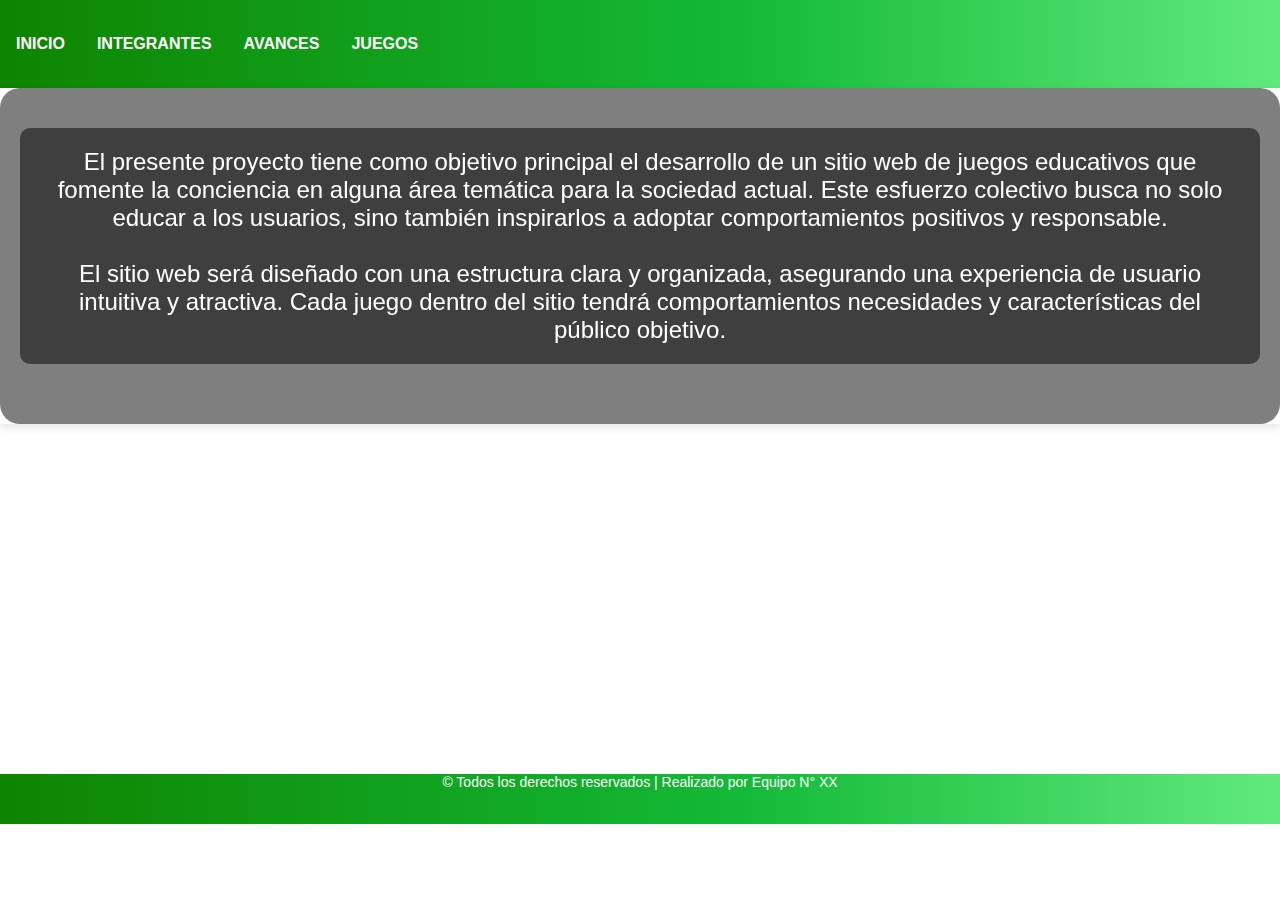
==== avances.html @ 98eaf401 "Merge pull request #1 from Gauch0/main" ====
<!DOCTYPE html>
<html lang="es">
<head>
    <meta charset="UTF-8">
    <meta name="viewport" content="width=device-width, initial-scale=1.0">
    <title>TP GRUPAL - JUEGOS DE CONCIENTIZACIÓN</title> 
    <!--Página de TP Grupal para Diseño y Desarrollo Web-->
    <link rel="stylesheet" href="estilos.css">
</head>
<body>
    <header>
        <nav>
                <input type="checkbox" id="menu">
                <label for="menu">☰</label>
            
           <ul>
                <li><a href="index.html">INICIO</a></li>
                <li><a href="integrantes.html">INTEGRANTES</a></li>
                <li><a href="avances.html">AVANCES</a></li>
                <li><a href="juegos.html">JUEGOS</a></li>  
            </ul>            
        </nav>
                  
    </header>

</section>

<section class="contenedor"> 
    <div class="textodescrip">
        <p>El presente proyecto tiene como objetivo principal el desarrollo de un sitio web de juegos
          educativos que fomente la conciencia en alguna área temática para la sociedad actual.
          Este esfuerzo colectivo busca no solo educar a los usuarios, sino también inspirarlos a
          adoptar comportamientos positivos y responsable.
        <br>
        <br>
          El sitio web será diseñado con una estructura clara y organizada, asegurando una
          experiencia de usuario intuitiva y atractiva. Cada juego dentro del sitio tendrá comportamientos 
          necesidades y características del público objetivo.
            </p>
    </div>   
</section>

<section class="contenedor2">
    <div class="flip-box">
        <div class="flip-box-inner1">
          <div class="flip-box-front1">
            <h2>Tierra</h2>
          </div>
          <div class="flip-box-back1">
            <h2>Tierra</h2>
            <p>Lorem Ipsum es simplemente el texto de relleno de las imprentas y archivos de texto.</p>
          </div>
        </div>
      </div>
      
      <div class="flip-box">
        <div class="flip-box-inner2">
          <div class="flip-box-front2">
            <h2>Agua</h2>
          </div>
          <div class="flip-box-back2">
            <h2>Agua</h2>
            <p>Lorem Ipsum es simplemente el texto de relleno de las imprentas y archivos de texto.</p>
          </div>
        </div>
      </div>

      <div class="flip-box">
        <div class="flip-box-inner3">
          <div class="flip-box-front3">
            <h2>Calentamiento global</h2>
          </div>
          <div class="flip-box-back3">
            <h2>Calentamiento global</h2>
            <p>Lorem Ipsum es simplemente el texto de relleno de las imprentas y archivos de texto.</p>
          </div>
        </div>
      </div>
</section>

    </main>

    <footer>
        <p>© Todos los derechos reservados | Realizado por Equipo N° XX</p>
    </footer>
  

</body>
</html>
---- estilos.css ----
body{
  font-family: sans-serif;
  margin: 0;
  position: relative;
  min-height: 91.5vh;
  padding-bottom: 50px; /*El alto del footer*/
}

/* UADE INICIO */
* {
margin: 0;
padding: 0;
box-sizing: border-box; /* Añadido para un mejor manejo de los márgenes y paddings */
}

section {
display: block;
unicode-bidi: isolate;
}

.titulo {
display: flex;
justify-content: center;
color: #2E7D32; /* Color verde más suave y eco-sustentable */
font-size: 28px; /* Tamaño de fuente aumentado para mayor visibilidad */
font-weight: bold;
margin-bottom: 20px; /* Añadido para espaciado */
}

.seccion-inicio {
background-color: #F3F3F3;
height: auto; /* Ajuste automático de altura según contenido */
max-width: 800px;
margin: 35px auto; /* Centrado horizontal */
border-radius: 20px;
padding: 40px 20px; /* Reducido para mejorar en pantallas pequeñas */
display: flex;
flex-direction: column;
justify-content: center;
align-items: center;
box-shadow: 0 4px 8px rgba(0, 0, 0, 0.1); /* Sombra ligera para mejor apariencia */
border: 1px solid #AED581; /* Añadido borde con color verde suave */
}

@media (max-width: 1130px) {
.seccion-inicio {
  padding: 20px 10px;
  width: 90%; /* Ajuste de ancho responsivo */
}
}

.datos-inicio {
display: flex;
flex-direction: row;
justify-content: space-between;
align-items: center;
width: 100%;
margin-top: 10px;
flex-wrap: wrap; /* Añadido para manejar mejor en pantallas pequeñas */
}

@media (max-width: 1130px) {
.datos-inicio {
  flex-direction: column;
  justify-content: center;
  align-items: center;
}

.datos-inicio img {
  display: none;
}
}

.seccion-inicio div ul {
list-style: none;
color: #5E5E5E;
line-height: 1.8; /* Incrementado para mejorar la legibilidad */
font-size: 20px; /* Aumentado para mejor visibilidad */
}

ul {
display: block;
list-style-type: disc;
margin-block-start: 1em;
margin-block-end: 1em;
margin-inline-start: 0px;
margin-inline-end: 0px;
padding-inline-start: 40px;
unicode-bidi: isolate;
}

li {
display: list-item;
text-align: -webkit-match-parent;
unicode-bidi: isolate;
}

.datos-inicio img {
border-radius: 20px;
border: #81C784 3px solid; /* Cambiado el color del borde a un verde suave */
}

img {
overflow-clip-margin: content-box;
overflow: clip;
max-width: 100%; /* Para asegurar que las imágenes no excedan su contenedor */
}

div {
display: block;
unicode-bidi: isolate;
}
/* UADE FIN */


nav {
background: rgb(14,132,0);
background: linear-gradient(90deg, rgba(14,132,0,1) 0%, rgba(19,186,55,1) 58%, rgba(97,233,126,1) 100%);
color: #fff;
font-weight: 600;
padding: 30px 0;
}

nav ul { /*Muestra la disposicin de botones para notebook o desktop*/
  display: flex; 
  justify-content: left;
  list-style: none;
  margin: 0;
  padding: 0;
  overflow:hidden;
}

nav li a {  /*Determina la propiedad del texto del botón*/ 
  display: block;
  color: #fff;
  text-align: center;
  padding: 5px 16px;
  text-decoration: none;
}

nav li a:hover { /*Determina la propiedad al posicionarse en el botón*/
  color: #084301;
  background-color: #fff;
  transition: all .38s ease;
  border-radius: 50px;
}

nav label { /*No muestra el valor de la etiqueta ☰*/
  display: none;
}

#menu {
  display: none;
}

.contenedor {
  display: flex;
  flex-direction: column;
  justify-content: center;
  align-items: center;
  text-align: center;
  max-width: 100%;
  margin: auto;
  padding: 40px 20px;
  background: url('img/Flipbox/EcoImg.png') no-repeat center center;
  background-size: cover;
  box-shadow: 0 4px 8px rgba(0, 0, 0, 0.1); /* Sombra ligera */
  color: white; /* Para que el texto sea legible sobre el fondo */
  position: relative; /* Añadido para el overlay */
}

.contenedor::before {
  content: "";
  position: absolute;
  top: 0;
  left: 0;
  right: 0;
  bottom: 0;
  background: rgba(0, 0, 0, 0.5); /* Fondo oscuro semi-transparente */
  backdrop-filter: blur(10px); /* Desenfoque del fondo */
  border-radius: 20px; /* Coincide con el borde del contenedor */
  z-index: 1; /* Asegura que el overlay esté por debajo del contenido */
}

.imglogo img {
  width: 400px; /* Tamaño aumentado */
  margin-bottom: 20px; /* Espaciado debajo del logo */
  position: relative; /* Asegura que esté por encima del overlay */
  z-index: 2; /* Asegura que esté por encima del overlay */
}
  .contenedor2{
    display: flex;
    margin-top: 20px;
    max-width: 100%;
    margin: auto;
    padding: 20px;
    justify-content: center;
    align-items: center;
    text-align: justify;
    }

.textodescrip {
  font-size: 24px; /* Tamaño de fuente aumentado para mayor visibilidad */
  background-color: rgba(0, 0, 0, 0.5); /* Fondo semi-transparente para el texto */
  padding: 20px;
  border-radius: 10px;
  margin-bottom: 20px; /* Espaciado debajo del texto */
  position: relative; /* Asegura que esté por encima del overlay */
  z-index: 2; /* Asegura que esté por encima del overlay */
}

.button {
  background-color: #0e8400;
  border: none;
  color: white;
  padding: 15px 32px;
  text-align: center;
  text-decoration: none;
  font-size: 16px;
  cursor: pointer;
  border-radius: 50px;
  position: relative; /* Asegura que esté por encima del overlay */
  z-index: 2; /* Asegura que esté por encima del overlay */
}

.button a {
  text-decoration: none;
  color: white;
}

.button:hover {
  background-color: #084301;
  transition: all 0.38s ease;
}

  /* Flip-Box*/
  .flip-box {
    background-color: transparent;
    width: 300px;
    height: 200px;
    perspective: 1000px;
    margin: 5px;
  }

  /* Flip-Box 1*/
  .flip-box-inner1{
    position: relative;
    width: 100%;
    height: 100%;
    text-align: center;
    transition: transform 0.8s;
    transform-style: preserve-3d;
   }
  
  .flip-box:hover .flip-box-inner1 {
    transform: rotateY(180deg);
  }
  
  .flip-box-front1, .flip-box-back1 {
    position: absolute;
    width: 100%;
    height: 100%;
    -webkit-backface-visibility: hidden;
    backface-visibility: hidden;
    border-radius: 15px; 
  }
  
  .flip-box-front1 {
    background-image: url(img/Flipbox/EcoImg.png);
    color: White;
    text-align: center;
    align-content: center;
  }
  
  .flip-box-back1 {
    background: rgb(14,132,0);
    background: linear-gradient(90deg, rgba(14,132,0,1) 0%, rgba(19,186,55,1) 58%, rgba(97,233,126,1) 100%);   
    color: #fff;
    color: white;
    transform: rotateY(180deg);
    text-align: center;
    align-content: center;
  }
  .flip-box-back1 p{
    font-size: 15px;
    font-weight: 300;
    padding: 10px;
  }
/*Flipbox 2*/
  .flip-box-inner2{
    position: relative;
    width: 100%;
    height: 100%;
    text-align: center;
    transition: transform 0.8s;
    transform-style: preserve-3d;
   }
  
  .flip-box:hover .flip-box-inner2 {
    transform: rotateY(180deg);
  }
  
  .flip-box-front2, .flip-box-back2 {
    position: absolute;
    width: 100%;
    height: 100%;
    -webkit-backface-visibility: hidden;
    backface-visibility: hidden;
    border-radius: 15px; 
  }
  
  .flip-box-front2 {
    background-image: url(img/Flipbox/EcoImg.png);
    color: White;
    text-align: center;
    align-content: center;
  }
  
  .flip-box-back2 {
    background: rgb(1,83,125);
    background: linear-gradient(90deg, rgba(1,83,125,1) 0%, rgba(56,149,196,1) 39%, rgba(128,203,241,1) 100%);
    color: #fff;
    color: white;
    transform: rotateY(180deg);
    text-align: center;
    align-content: center;
  }
  .flip-box-back2 p{
    font-size: 15px;
    font-weight: 300;
    padding: 10px;
  }

  /*Flipbox 3*/
  .flip-box-inner3{
    position: relative;
    width: 100%;
    height: 100%;
    text-align: center;
    transition: transform 0.8s;
    transform-style: preserve-3d;
  }
  
  .flip-box:hover .flip-box-inner3 {
    transform: rotateY(180deg);
  }
  
  .flip-box-front3, .flip-box-back3 {
    position: absolute;
    width: 100%;
    height: 100%;
    -webkit-backface-visibility: hidden;
    backface-visibility: hidden;
    border-radius: 15px;
  }
  
  .flip-box-front3 {
    background-image: url(img/Flipbox/EcoImg.png);
    color: White;
    text-align: center;
    align-content: center;
  }
  
  .flip-box-back3 {
    background: rgb(255,0,0);
    background: linear-gradient(90deg, rgba(255,0,0,1) 0%, rgba(217,101,0,1) 39%, rgba(241,191,54,1) 100%);
    color: #fff;
    color: white;
    transform: rotateY(180deg);
    text-align: center;
    align-content: center;
  }
  .flip-box-back3 p{
    font-size: 15px;
    font-weight: 300;
    padding: 10px;
  }

/* NOSOTROS - TEAM */

.team{
  display: flex;
  width: 100%;
  align-items: center;
  justify-content: center;
  flex-direction: column;
}
.team-contenido{
  width: 100%;
  max-width: 1240px;
  margin: 50px;
  display: flex;
  align-items: center;
  justify-content: center;
  gap: 2rem;
  text-align: center;
}
.team-contenido img{
  width: 100%;
  border-radius: 10px;
  height: auto;
  margin-bottom: 15px;
}
.box{
  width: 200px;
  height: auto;
  border-radius: 10px;
  background: rgb(14,132,0);
  background: linear-gradient(90deg, rgba(14,132,0,1) 0%, rgba(19,186,55,1) 58%, rgba(97,233,126,1) 100%);
  transition: all .38s ease;
}
.box h3{
  font-size: 18 px;
  font-weight: 600;
  color: #fff;
  margin-bottom: 10px;
}
.box h5{
  font-size: 14px;
  font-weight: 600;
  color: #fff;
  margin-bottom: 20px;
  letter-spacing: 2px;
}

.box:hover{
  transform: translateY(-10px);
}

/*CONTACTO - FORM*/

form{
width: 600px;
margin: auto;
padding: 10px 20px;
box-sizing: border-box;
margin-top: 10px;
}

input, textarea {
width: 100%;
margin-bottom:20px;
box-sizing: border-box;
}

textarea{
min-height: 100px;
max-height: 200px;
max-width: 100%;
box-sizing: border-box;  
}

/*CATÁLOGO*/

.container-img{
width: 100%;
max-width: 1200px;
margin: auto;
margin-top: 60px;
margin-bottom: 60px;
display: grid;
grid-template-columns: repeat(4, 1fr);
grid-template-rows: 250px;
grid-gap: 30px;
}

.container-img .box-img a{
text-decoration: none;
font-size: 18px;
font-weight: 600;
color: #2d1476;
}

.container-img .box-img figure{
max-width: 200px;
height: 100%;
text-align: center;
}

.container-img .box-img figure:hover{
transition: all .38s ease;
transform: translateY(-10px);
opacity: 0.6;
}

.container-img .box-img img{
width: 200px;
height: 200px;
}

/*FOOTER*/

footer{
background: rgb(14,132,0);
background: linear-gradient(90deg, rgba(14,132,0,1) 0%, rgba(19,186,55,1) 58%, rgba(97,233,126,1) 100%);
width: 100%;
font-size: 14px;
text-align: center;
color: #fff;
height: 50px;
position: absolute;
bottom: 0;
}

/* <--------------------------------------RESPONSIVE-------------------------------------->*/

@media (max-width: 768px) {/*cuando el dispositivo es máximo es de 768px*/
  
  /*MENÚ*/

    input:checked ~ ul{ /*muestra el contenido de todas las etiquetas ul*/
     display: block;
    }
    
    input:checked ~ label { /*muestra todo el contenido de las etiquetas label*/
     background: #084301;
    }
    
    nav li{ /*Determina la propiedad de cada botón para mobile*/
     margin: 0;
     text-align: left;
    }
    
    nav label{ /*dibuja la etiqueta label ☰*/
     box-sizing: border-box;
     display: flex;
     /*border-radius: 5px;*/
     width: 30px;
     height: 30px;
     line-height: 30px;
     font-weight: bold;
     text-align: center;
     justify-content: center;
     user-select: none;
     /*background-color: cadetblue;*/
    }
    
    nav ul{/*deja de mostrar el bloque contenedor de botones horizontales*/
      display: none;
    }
    
    nav ul li a{ /**/
     display: flex;
     text-decoration: none;
     color: #fff;
    }
    
    .contenedor{
     display: block;
     margin-top: 20px;
     width: 90%;
     margin: auto;
     }

     .contenedor2{
      display: flex;
      flex-direction: column;
      margin-top: 20px;
      max-width: 100%;
      margin: auto;
      padding: 20px;
      justify-content: center;
      align-items: center;
      text-align: justify;
      }
    
     /*HOME*/

    .imglogo{ /*logo del home responsive*/
     text-align: center;
     }
    
    .textodescrip{
      font-size: 22px;
      text-align: justify;
      margin: 5px;
     }
    
    .textodescrip button{
      background-color: #084301;
      justify-content: center;
      align-items: center;
      border: none;
      color: white;
      text-decoration: none;
      font-size: 16px;
      cursor: pointer;
      }
    
    /*NOSOTROS*/

    .team{
      width: 90%;
      height: auto;
      padding: 90px 2%;

      }

      .team-contenido{
        display: flex;
        flex-direction: column;
      }

  /*CONTACTO RESPONSIVO*/

  form{
    width: 100%;
  }

  /*CATÁLOGO*/

  .container-img{
    grid-template-columns: repeat(1, 1fr);
    justify-items: center; 
  }

  .container-img .box-img figure{
    height: 200px;
      
  }
}
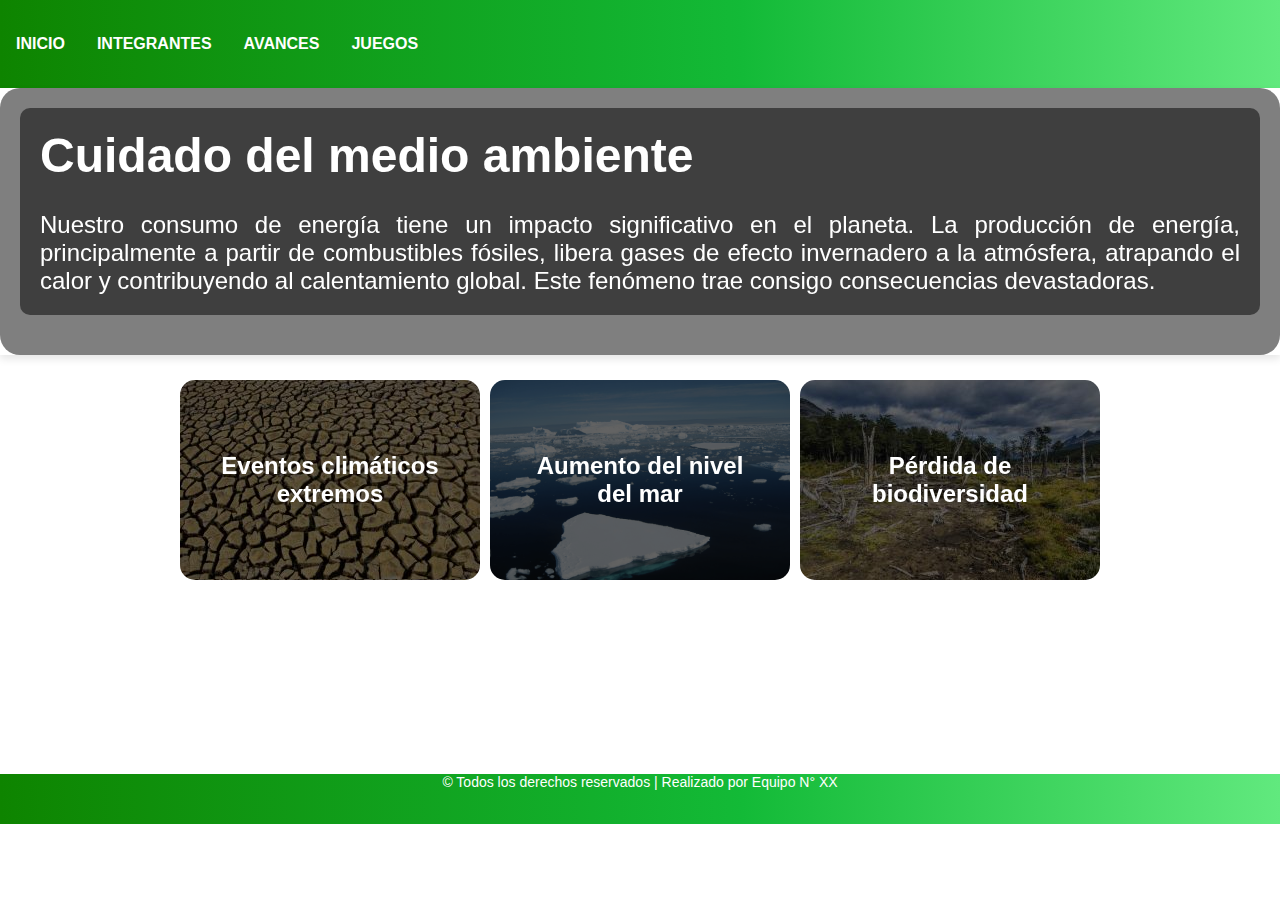
==== commit 98e86655: "Versión 15/6 - 11:08 (NR)" ====
--- a/avances.html
+++ b/avances.html
@@ -25,18 +25,14 @@
 
 </section>
 
-<section class="contenedor"> 
+<section class="contenedor">
     <div class="textodescrip">
-        <p>El presente proyecto tiene como objetivo principal el desarrollo de un sitio web de juegos
-          educativos que fomente la conciencia en alguna área temática para la sociedad actual.
-          Este esfuerzo colectivo busca no solo educar a los usuarios, sino también inspirarlos a
-          adoptar comportamientos positivos y responsable.
+        <h1>Cuidado del medio ambiente</h1>
         <br>
-        <br>
-          El sitio web será diseñado con una estructura clara y organizada, asegurando una
-          experiencia de usuario intuitiva y atractiva. Cada juego dentro del sitio tendrá comportamientos 
-          necesidades y características del público objetivo.
-            </p>
+        <p>Nuestro consumo de energía tiene un impacto significativo en el planeta. La producción de energía, 
+          principalmente a partir de combustibles fósiles, libera gases de efecto invernadero a la atmósfera,
+           atrapando el calor y contribuyendo al calentamiento global. Este fenómeno trae consigo consecuencias devastadoras.
+        </p>
     </div>   
 </section>
 
@@ -44,11 +40,11 @@
     <div class="flip-box">
         <div class="flip-box-inner1">
           <div class="flip-box-front1">
-            <h2>Tierra</h2>
+            <h2>Eventos climáticos extremos</h2>
           </div>
           <div class="flip-box-back1">
-            <h2>Tierra</h2>
-            <p>Lorem Ipsum es simplemente el texto de relleno de las imprentas y archivos de texto.</p>
+            <p>Sequías, inundaciones, tormentas cada vez más intensas y olas de calor más frecuentes, 
+              ponen en riesgo vidas, cultivos e infraestructuras.</p>
           </div>
         </div>
       </div>
@@ -56,11 +52,11 @@
       <div class="flip-box">
         <div class="flip-box-inner2">
           <div class="flip-box-front2">
-            <h2>Agua</h2>
+            <h2>Aumento del nivel</h2>
+            <h2>del mar</h2>
           </div>
           <div class="flip-box-back2">
-            <h2>Agua</h2>
-            <p>Lorem Ipsum es simplemente el texto de relleno de las imprentas y archivos de texto.</p>
+            <p>El derretimiento de los glaciares eleva el nivel del mar, son una amenaza para comunidades costeras y los ecosistemas marinos.</p>
           </div>
         </div>
       </div>
@@ -68,11 +64,12 @@
       <div class="flip-box">
         <div class="flip-box-inner3">
           <div class="flip-box-front3">
-            <h2>Calentamiento global</h2>
+            <h2>Pérdida de</h2>
+            <h2>biodiversidad</h2>
           </div>
           <div class="flip-box-back3">
-            <h2>Calentamiento global</h2>
-            <p>Lorem Ipsum es simplemente el texto de relleno de las imprentas y archivos de texto.</p>
+            <p>Los hábitats naturales son alterados por el calentamiento global. Esto lleva a la 
+              extinción de especies y la degradación de ecosistemas.</p>
           </div>
         </div>
       </div>
--- a/estilos.css
+++ b/estilos.css
@@ -1,4 +1,3 @@
-
 body{
   font-family: sans-serif;
   margin: 0;
@@ -169,6 +168,16 @@
   color: white; /* Para que el texto sea legible sobre el fondo */
   position: relative; /* Añadido para el overlay */
 }
+.contenedor{
+  display: flex;
+  margin-top: 20px;
+  max-width: 100%;
+  margin: auto;
+  padding: 20px;
+  justify-content: center;
+  align-items: center;
+  text-align: justify;
+  }
 
 .contenedor::before {
   content: "";
@@ -267,15 +276,15 @@
   }
   
   .flip-box-front1 {
-    background-image: url(img/Flipbox/EcoImg.png);
+    background-image: url(img/Flipbox/Sequia.jpg);
     color: White;
     text-align: center;
     align-content: center;
   }
   
   .flip-box-back1 {
-    background: rgb(14,132,0);
-    background: linear-gradient(90deg, rgba(14,132,0,1) 0%, rgba(19,186,55,1) 58%, rgba(97,233,126,1) 100%);   
+    background: rgb(177,91,29);
+background: linear-gradient(90deg, rgba(177,91,29,1) 0%, rgba(204,120,60,1) 58%, rgba(233,164,115,1) 100%);   
     color: #fff;
     color: white;
     transform: rotateY(180deg);
@@ -311,7 +320,7 @@
   }
   
   .flip-box-front2 {
-    background-image: url(img/Flipbox/EcoImg.png);
+    background-image: url(img/Flipbox/Derretimiento.png);
     color: White;
     text-align: center;
     align-content: center;
@@ -356,7 +365,7 @@
   }
   
   .flip-box-front3 {
-    background-image: url(img/Flipbox/EcoImg.png);
+    background-image: url(img/Flipbox/biodiversidad.jpg);
     color: White;
     text-align: center;
     align-content: center;
@@ -406,9 +415,8 @@
   width: 200px;
   height: auto;
   border-radius: 10px;
-  background: rgb(14,132,0);
+  background: rgb(14,1322,0);
   background: linear-gradient(90deg, rgba(14,132,0,1) 0%, rgba(19,186,55,1) 58%, rgba(97,233,126,1) 100%);
-  transition: all .38s ease;
 }
 .box h3{
   font-size: 18 px;
@@ -416,7 +424,7 @@
   color: #fff;
   margin-bottom: 10px;
 }
-.box h5{
+.box h4{
   font-size: 14px;
   font-weight: 600;
   color: #fff;
@@ -424,9 +432,24 @@
   letter-spacing: 2px;
 }
 
-.box:hover{
-  transform: translateY(-10px);
-}
+.box a{
+  text-decoration: none;
+}
+
+.box h4{
+  font-size: 14px;
+  font-weight: 600;
+  color: #fff;
+  margin-bottom: 20px;
+  letter-spacing: 2px;
+  text-decoration: none;
+}
+
+.box h4:hover{
+  background-color: #084301;
+  border:none;
+}
+
 
 /*CONTACTO - FORM*/
 
@@ -576,6 +599,13 @@
       text-align: justify;
       margin: 5px;
      }
+
+     .textodescripava{
+      font-size: 22px;
+      text-align: justify;
+      margin: 5px;
+     }
+
     
     .textodescrip button{
       background-color: #084301;
@@ -588,7 +618,7 @@
       cursor: pointer;
       }
     
-    /*NOSOTROS*/
+    /*INTEGRANTES*/
 
     .team{
       width: 90%;
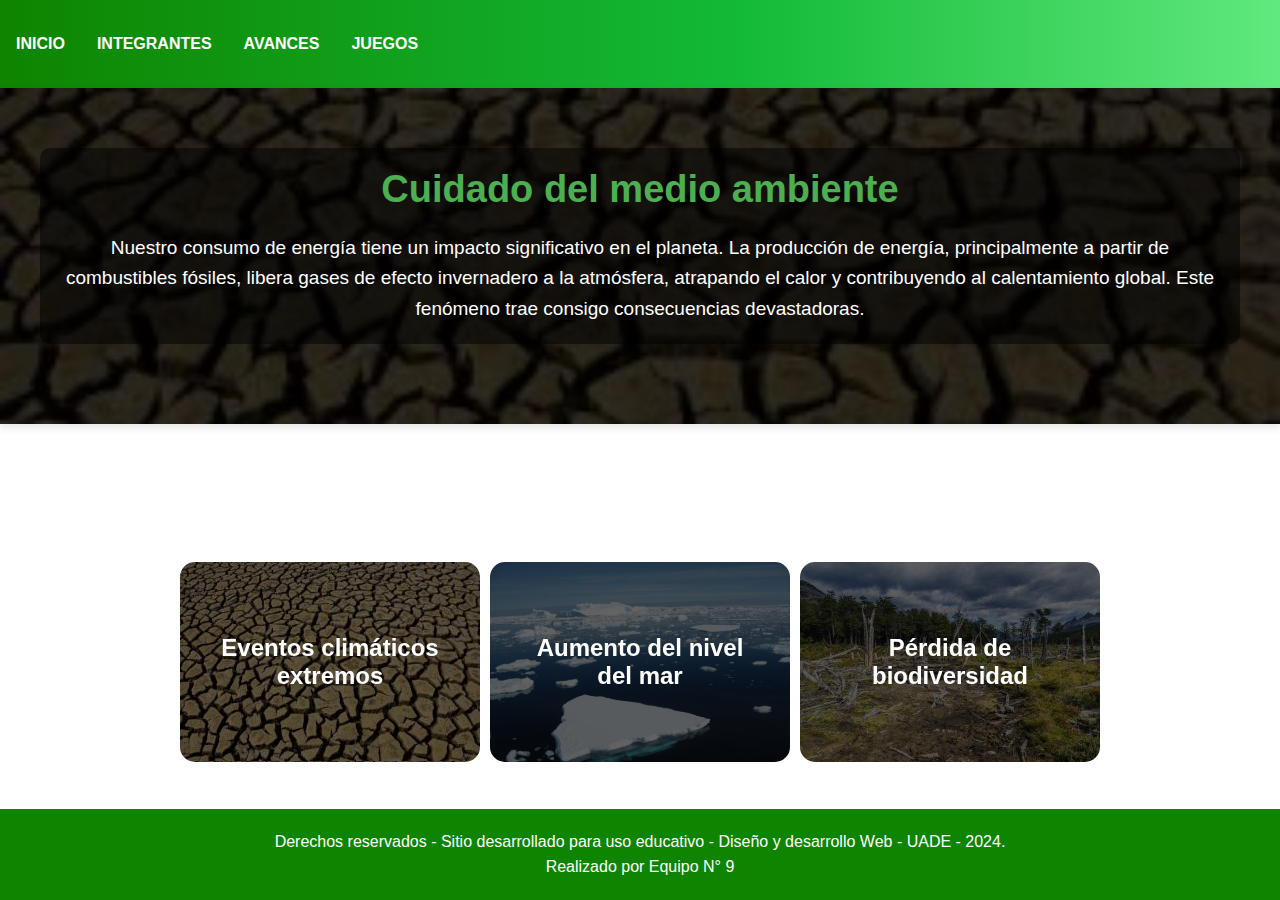
==== commit c3674623: "fix: footer & add style" ====
--- a/avances.html
+++ b/avances.html
@@ -25,12 +25,12 @@
 
 </section>
 
-<section class="contenedor">
-    <div class="textodescrip">
+<section class="contenedor-avances">
+    <div class="textodescrip-avances">
         <h1>Cuidado del medio ambiente</h1>
         <br>
         <p>Nuestro consumo de energía tiene un impacto significativo en el planeta. La producción de energía, 
-          principalmente a partir de combustibles fósiles, libera gases de efecto invernadero a la atmósfera,
+           principalmente a partir de combustibles fósiles, libera gases de efecto invernadero a la atmósfera,
            atrapando el calor y contribuyendo al calentamiento global. Este fenómeno trae consigo consecuencias devastadoras.
         </p>
     </div>   
@@ -78,8 +78,9 @@
     </main>
 
     <footer>
-        <p>© Todos los derechos reservados | Realizado por Equipo N° XX</p>
-    </footer>
+      <p>Derechos reservados - Sitio desarrollado para uso educativo - Diseño y desarrollo Web - UADE - 2024. 
+      <br>Realizado por Equipo N° 9</p>
+  </footer>
   
 
 </body>
--- a/estilos.css
+++ b/estilos.css
@@ -1,9 +1,9 @@
-body{
+body {
   font-family: sans-serif;
-  margin: 0;
   position: relative;
-  min-height: 91.5vh;
-  padding-bottom: 50px; /*El alto del footer*/
+  min-height: 100vh; /* Usa vh (viewport height) para cubrir toda la altura de la ventana */
+  display: flex;
+  flex-direction: column;
 }
 
 /* UADE INICIO */
@@ -168,6 +168,61 @@
   color: white; /* Para que el texto sea legible sobre el fondo */
   position: relative; /* Añadido para el overlay */
 }
+
+
+.contenedor-avances{
+  margin-top: 0;
+  display: flex;
+  flex-direction: column;
+  justify-content: center;
+  align-items: center;
+  text-align: center;
+  max-width: 100%;
+  padding: 60px 40px; /* Aumentado para más espacio interno */
+  background: url('img/Flipbox/Sequia.jpg') no-repeat center center;
+  background-size: cover;
+  color: white;
+  position: relative;
+  box-shadow: 0 4px 8px rgba(0, 0, 0, 0.1);
+}
+
+.contenedor-avances::before {
+  content: "";
+  position: absolute;
+  top: 0;
+  left: 0;
+  right: 0;
+  bottom: 0;
+  background: rgba(0, 0, 0, 0.5); /* Añade un overlay oscuro */
+  z-index: 0;
+}
+
+.contenedor-integrantes {
+  margin-top: 0;
+  display: flex;
+  flex-direction: column;
+  justify-content: center;
+  align-items: center;
+  text-align: center;
+  max-width: 100%;
+  padding: 60px 40px; /* Aumentado para más espacio interno */
+  background: url('img/Flipbox/Derretimiento.png') no-repeat center center;
+  background-size: cover;
+  color: white;
+  position: relative;
+  box-shadow: 0 4px 8px rgba(0, 0, 0, 0.1);
+}
+
+.contenedor-integrantes::before {
+  content: "";
+  position: absolute;
+  top: 0;
+  left: 0;
+  right: 0;
+  bottom: 0;
+  background: rgba(0, 0, 0, 0.5); /* Añade un overlay oscuro */
+  z-index: 0;
+}
 .contenedor{
   display: flex;
   margin-top: 20px;
@@ -217,6 +272,44 @@
   margin-bottom: 20px; /* Espaciado debajo del texto */
   position: relative; /* Asegura que esté por encima del overlay */
   z-index: 2; /* Asegura que esté por encima del overlay */
+}
+
+.textodescrip-avances {
+  font-size: 19px; /* Tamaño de fuente aumentado para mayor visibilidad */
+  background-color: rgba(0, 0, 0, 0.5); /* Fondo semi-transparente para el texto */
+  padding: 20px;
+  border-radius: 10px;
+  margin-bottom: 20px; /* Espaciado debajo del texto */
+  position: relative; /* Asegura que esté por encima del overlay */
+  z-index: 2; /* Asegura que esté por encima del overlay */
+}
+
+.textodescrip-avances h1, .textodescrip-avances h2 {
+  color: #4CAF50; /* Color verde para títulos, ajustable según tu paleta */
+}
+.textodescrip-avances p {
+  font-size: 19px;
+  line-height: 1.6;
+  margin-bottom: auto;
+}
+
+
+.textodescrip-integrantes {
+  position: relative; /* Para asegurarse de que el texto esté por encima del overlay */
+  max-width: 900px;
+  margin: auto;
+  color: #fff; /* Cambia el color del texto a blanco para mejor contraste */
+  z-index: 1;
+}
+
+
+.textodescrip-integrantes h1, .textodescrip-integrantes h2 {
+  color: #4CAF50; /* Color verde para títulos, ajustable según tu paleta */
+}
+.textodescrip-integrantes p {
+  font-size: 19px;
+  line-height: 1.6;
+  margin-bottom: auto;
 }
 
 .button {
@@ -372,8 +465,8 @@
   }
   
   .flip-box-back3 {
-    background: rgb(255,0,0);
-    background: linear-gradient(90deg, rgba(255,0,0,1) 0%, rgba(217,101,0,1) 39%, rgba(241,191,54,1) 100%);
+    background: rgb(3,145,12);
+    background: linear-gradient(90deg, rgba(3,145,12,1) 0%, rgba(191,196,106,1) 46%, rgba(204,120,60,1) 100%);
     color: #fff;
     color: white;
     transform: rotateY(180deg);
@@ -512,19 +605,26 @@
 height: 200px;
 }
 
-/*FOOTER*/
-
-footer{
-background: rgb(14,132,0);
-background: linear-gradient(90deg, rgba(14,132,0,1) 0%, rgba(19,186,55,1) 58%, rgba(97,233,126,1) 100%);
-width: 100%;
-font-size: 14px;
-text-align: center;
-color: #fff;
-height: 50px;
-position: absolute;
-bottom: 0;
-}
+/* FOOTER */
+
+footer {
+  background: #0e8400; /* Color de fondo, ajusta al que prefieras */
+  color: white; /* Color de texto */
+  text-align: center; /* Alineación del texto */
+  padding: 20px 0; /* Espaciado superior e inferior para darle más espacio */
+  font-size: 16px; /* Tamaño de fuente */
+  width: 100%; /* Asegura que el footer ocupe todo el ancho */
+  box-sizing: border-box; /* Incluye padding y border en el ancho total */
+  position: absolute;
+  bottom: 0; /* Asegura que el footer se mantenga al fondo */
+  left: 0;
+}
+
+footer p {
+  margin: 0; /* Elimina el margen por defecto del párrafo */
+  line-height: 1.6; /* Espaciado entre líneas para mejorar la legibilidad */
+}
+/* FOOTER */
 
 /* <--------------------------------------RESPONSIVE-------------------------------------->*/
 
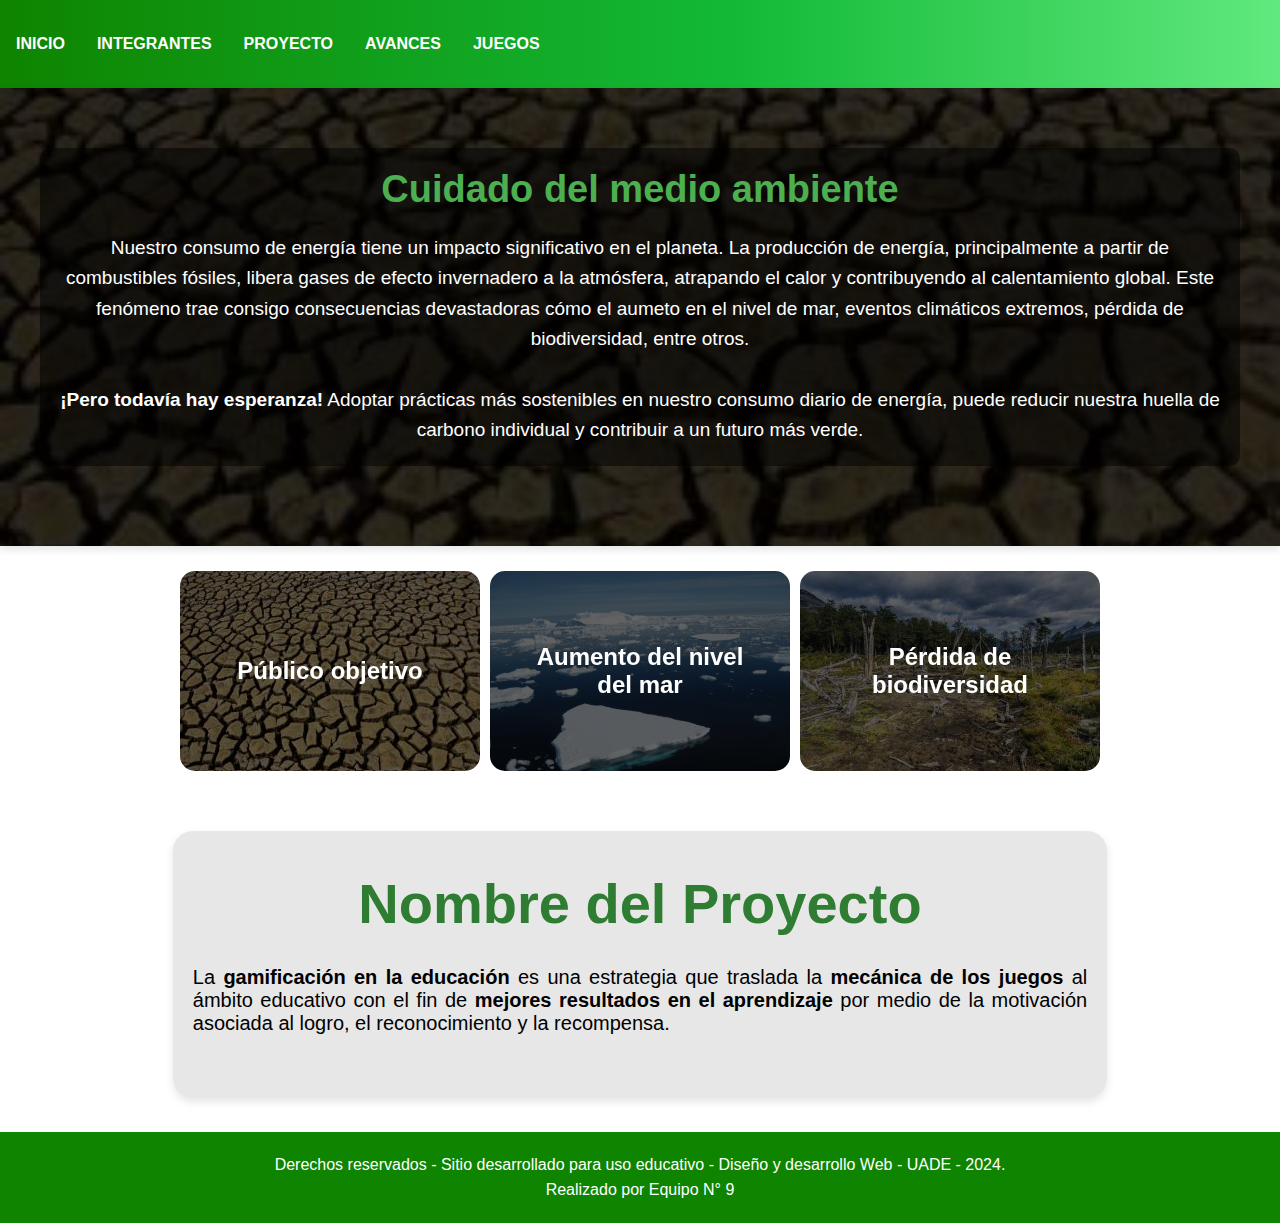
==== commit bf7e52d2: "Versión 15/6 - 23:27 (NR)" ====
--- a/avances.html
+++ b/avances.html
@@ -14,10 +14,11 @@
                 <label for="menu">☰</label>
             
            <ul>
-                <li><a href="index.html">INICIO</a></li>
-                <li><a href="integrantes.html">INTEGRANTES</a></li>
-                <li><a href="avances.html">AVANCES</a></li>
-                <li><a href="juegos.html">JUEGOS</a></li>  
+            <li><a href="index.html">INICIO</a></li>
+            <li><a href="integrantes.html">INTEGRANTES</a></li>
+            <li><a href="proyecto.html">PROYECTO</a></li>
+            <li><a href="avances.html">AVANCES</a></li>
+            <li><a href="juegos.html">JUEGOS</a></li>  
             </ul>            
         </nav>
                   
@@ -31,51 +32,70 @@
         <br>
         <p>Nuestro consumo de energía tiene un impacto significativo en el planeta. La producción de energía, 
            principalmente a partir de combustibles fósiles, libera gases de efecto invernadero a la atmósfera,
-           atrapando el calor y contribuyendo al calentamiento global. Este fenómeno trae consigo consecuencias devastadoras.
+           atrapando el calor y contribuyendo al calentamiento global. Este fenómeno trae consigo consecuencias
+            devastadoras cómo el aumeto en el nivel de mar, eventos climáticos extremos, pérdida de biodiversidad,
+             entre otros.
+          <br><br>
+          <b>¡Pero todavía hay esperanza!</b> Adoptar prácticas más sostenibles en nuestro consumo diario de energía, puede 
+          reducir nuestra huella de carbono individual y contribuir a un futuro más verde.
         </p>
-    </div>   
+    </div>
 </section>
 
 <section class="contenedor2">
-    <div class="flip-box">
-        <div class="flip-box-inner1">
-          <div class="flip-box-front1">
-            <h2>Eventos climáticos extremos</h2>
-          </div>
-          <div class="flip-box-back1">
-            <p>Sequías, inundaciones, tormentas cada vez más intensas y olas de calor más frecuentes, 
-              ponen en riesgo vidas, cultivos e infraestructuras.</p>
-          </div>
+  <div class="flip-box">
+      <div class="flip-box-inner1">
+        <div class="flip-box-front1">
+          <h2>Público objetivo</h2>
+        </div>
+        <div class="flip-box-back1">
+          <p>Niños y adolescentes, interesados en pensar cómo podemos contribuir con reducir el consumo de 
+            energía en las escuelas.
+          </p>
         </div>
       </div>
-      
-      <div class="flip-box">
-        <div class="flip-box-inner2">
-          <div class="flip-box-front2">
-            <h2>Aumento del nivel</h2>
-            <h2>del mar</h2>
-          </div>
-          <div class="flip-box-back2">
-            <p>El derretimiento de los glaciares eleva el nivel del mar, son una amenaza para comunidades costeras y los ecosistemas marinos.</p>
-          </div>
+    </div>
+    
+    <div class="flip-box">
+      <div class="flip-box-inner2">
+        <div class="flip-box-front2">
+          <h2>Aumento del nivel</h2>
+          <h2>del mar</h2>
+        </div>
+        <div class="flip-box-back2">
+          <p>El derretimiento de los glaciares eleva el nivel del mar, son una amenaza para comunidades costeras y los ecosistemas marinos.</p>
         </div>
       </div>
+    </div>
 
-      <div class="flip-box">
-        <div class="flip-box-inner3">
-          <div class="flip-box-front3">
-            <h2>Pérdida de</h2>
-            <h2>biodiversidad</h2>
-          </div>
-          <div class="flip-box-back3">
-            <p>Los hábitats naturales son alterados por el calentamiento global. Esto lleva a la 
-              extinción de especies y la degradación de ecosistemas.</p>
-          </div>
+    <div class="flip-box">
+      <div class="flip-box-inner3">
+        <div class="flip-box-front3">
+          <h2>Pérdida de</h2>
+          <h2>biodiversidad</h2>
+        </div>
+        <div class="flip-box-back3">
+          <p>Los hábitats naturales son alterados por el calentamiento global. Esto lleva a la 
+            extinción de especies y la degradación de ecosistemas.</p>
         </div>
       </div>
+    </div>
 </section>
 
-    </main>
+ <section class="seccion-propuesta">
+      <div class="titulo">
+          <h1>Nombre del Proyecto</h1>
+      </div>
+      <div class="datos-propuesta">
+        <p>La <b>gamificación en la educación</b> es una estrategia que traslada la <b>mecánica de los juegos</b> 
+          al ámbito educativo con el fin de <b>mejores resultados en el aprendizaje</b> por medio de la 
+          motivación asociada al logro, el reconocimiento y la recompensa.
+          <br><br>
+  </section>
+
+
+
+</main>
 
     <footer>
       <p>Derechos reservados - Sitio desarrollado para uso educativo - Diseño y desarrollo Web - UADE - 2024. 
--- a/estilos.css
+++ b/estilos.css
@@ -1,16 +1,17 @@
 body {
   font-family: sans-serif;
   position: relative;
-  min-height: 100vh; /* Usa vh (viewport height) para cubrir toda la altura de la ventana */
+  margin: 0;
+  min-height: 91.5vh; /* Usa vh (viewport height) para cubrir toda la altura de la ventana */
   display: flex;
   flex-direction: column;
-}
-
-/* UADE INICIO */
+  padding-bottom: 90px; /*El alto del footer*/
+}
+
 * {
 margin: 0;
 padding: 0;
-box-sizing: border-box; /* Añadido para un mejor manejo de los márgenes y paddings */
+box-sizing: border-box; /* Añadido para un mejor manejo de los márgenes y paddings*/
 }
 
 section {
@@ -46,7 +47,7 @@
 .seccion-inicio {
   padding: 20px 10px;
   width: 90%; /* Ajuste de ancho responsivo */
-}
+  }
 }
 
 .datos-inicio {
@@ -77,6 +78,63 @@
 line-height: 1.8; /* Incrementado para mejorar la legibilidad */
 font-size: 20px; /* Aumentado para mejor visibilidad */
 }
+
+/*SECCIÓN PROPUESTA (PROYECTO)*/
+
+.seccion-propuesta {
+  background-color: #e7e7e7;
+  height: auto; /* Ajuste automático de altura según contenido */
+  max-width: 73%;
+  margin: 35px auto; /* Centrado horizontal */
+  padding: 40px 20px; /* Reducido para mejorar en pantallas pequeñas */
+  display: flex;
+  flex-direction: column;
+  justify-content: center;
+  align-items: center;
+  font-size: 20px;
+  border-radius: 20px;
+  box-shadow: 0 4px 8px rgba(0, 0, 0, 0.1); /* Sombra ligera para mejor apariencia */
+  }
+  
+  @media (max-width: 1130px) {
+  .seccion-propuesta {
+    padding: 20px 10px;
+    width: 90%; /* Ajuste de ancho responsivo */
+    }
+  }
+  
+  .datos-propuesta {
+  display: flex;
+  flex-direction: row;
+  justify-content: space-between;
+  align-items: center;
+  text-align: justify;
+  width: 100%;
+  margin-top: 10px;
+  flex-wrap: wrap; /* Añadido para manejar mejor en pantallas pequeñas */
+  }
+  
+  @media (max-width: 1130px) {
+  .datos-propuesta {
+    flex-direction: column;
+    justify-content: center;
+    align-items: center;
+    text-align: justify;
+  }
+  
+  .datos-inicio img {
+    display: none;
+  }
+  }
+  
+  .seccion-propuesta div ul {
+  list-style: none;
+  color: #5E5E5E;
+  line-height: 1.8; /* Incrementado para mejorar la legibilidad */
+  font-size: 20px; /* Aumentado para mejor visibilidad */
+  }
+
+/*FIN SECCIÓN PROPUESTA (PROYECTO)*/
 
 ul {
 display: block;
@@ -111,7 +169,6 @@
 unicode-bidi: isolate;
 }
 /* UADE FIN */
-
 
 nav {
 background: rgb(14,132,0);
@@ -465,8 +522,8 @@
   }
   
   .flip-box-back3 {
-    background: rgb(3,145,12);
-    background: linear-gradient(90deg, rgba(3,145,12,1) 0%, rgba(191,196,106,1) 46%, rgba(204,120,60,1) 100%);
+    background: rgb(208,34,0);
+    background: linear-gradient(90deg, rgba(208,34,0,1) 0%, rgba(254,136,51,1) 46%, rgba(252,207,82,1) 100%);
     color: #fff;
     color: white;
     transform: rotateY(180deg);
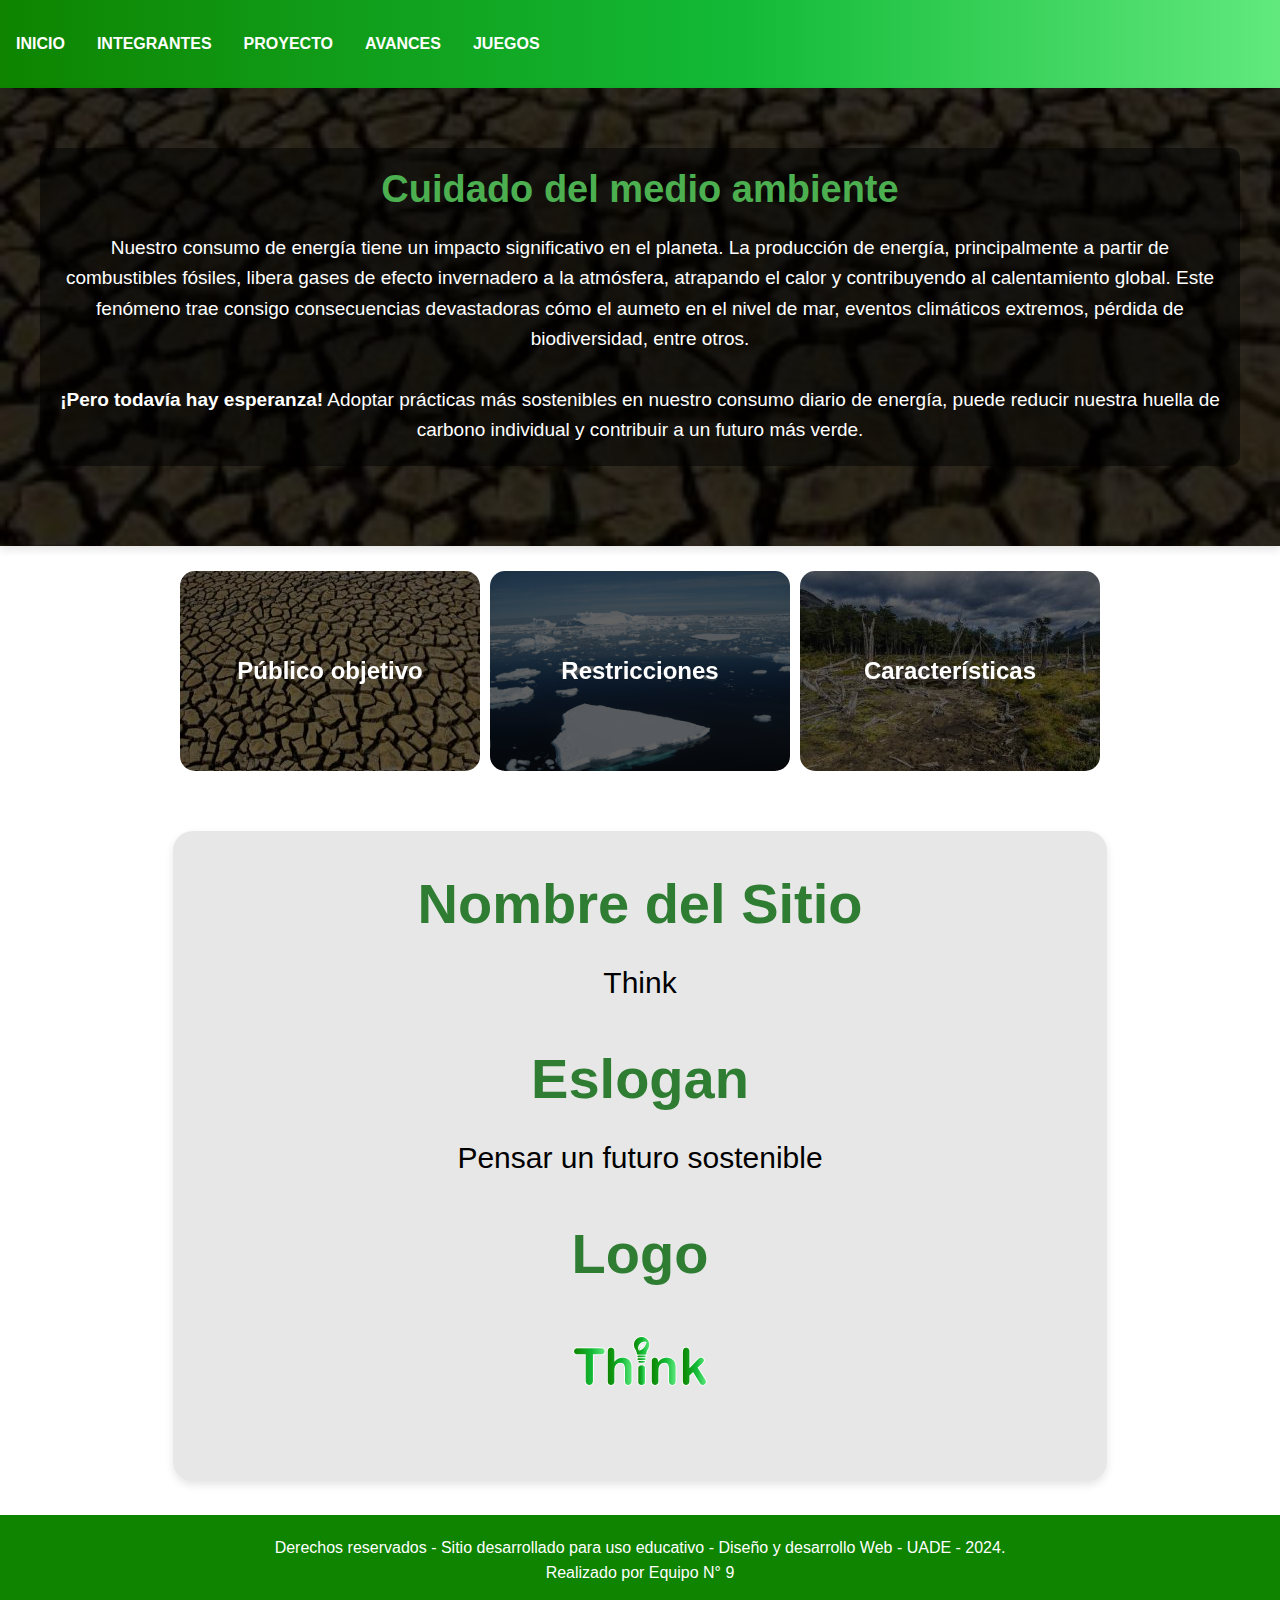
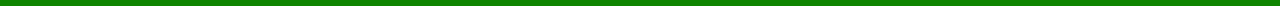
==== commit 0979c1b0: "Versión 16/6 - 00:14 (NR)" ====
--- a/avances.html
+++ b/avances.html
@@ -16,12 +16,11 @@
            <ul>
             <li><a href="index.html">INICIO</a></li>
             <li><a href="integrantes.html">INTEGRANTES</a></li>
-            <li><a href="proyecto.html">PROYECTO</a></li>
+            <li><a href="Proyecto.html">PROYECTO</a></li>
             <li><a href="avances.html">AVANCES</a></li>
             <li><a href="juegos.html">JUEGOS</a></li>  
             </ul>            
         </nav>
-                  
     </header>
 
 </section>
@@ -59,11 +58,11 @@
     <div class="flip-box">
       <div class="flip-box-inner2">
         <div class="flip-box-front2">
-          <h2>Aumento del nivel</h2>
-          <h2>del mar</h2>
+          <h2>Restricciones</h2>
         </div>
         <div class="flip-box-back2">
-          <p>El derretimiento de los glaciares eleva el nivel del mar, son una amenaza para comunidades costeras y los ecosistemas marinos.</p>
+          <p>Sólo podrán participar niños, niñas y adolescentes de todo el país, entre 6 y 17 años, mentoreados por sus Maestros
+             y/o Profesores.</p>
         </div>
       </div>
     </div>
@@ -71,26 +70,41 @@
     <div class="flip-box">
       <div class="flip-box-inner3">
         <div class="flip-box-front3">
-          <h2>Pérdida de</h2>
-          <h2>biodiversidad</h2>
+          <h2>Características</h2>
         </div>
         <div class="flip-box-back3">
-          <p>Los hábitats naturales son alterados por el calentamiento global. Esto lleva a la 
-            extinción de especies y la degradación de ecosistemas.</p>
+          <p>El común denominador de los participantes es el cuidado del medioambiente, teniendo gran 
+            predisposición para idear acciones concretas que permitan reducir el consumo de energía.</p>
         </div>
       </div>
     </div>
 </section>
 
- <section class="seccion-propuesta">
+ <section class="seccion-avance">
       <div class="titulo">
-          <h1>Nombre del Proyecto</h1>
+          <h1>Nombre del Sitio</h1>
       </div>
-      <div class="datos-propuesta">
-        <p>La <b>gamificación en la educación</b> es una estrategia que traslada la <b>mecánica de los juegos</b> 
-          al ámbito educativo con el fin de <b>mejores resultados en el aprendizaje</b> por medio de la 
-          motivación asociada al logro, el reconocimiento y la recompensa.
-          <br><br>
+      <div class="datos-avance">
+        <p>Think</p>
+      </div>
+      <br><br>
+      <div class="titulo">
+        <h1>Eslogan</h1>
+    </div>
+    <div class="datos-avance">
+      <p>Pensar un futuro sostenible</p>
+    </div>
+    <br><br>
+      <div class="titulo">
+        <h1>Logo</h1>
+    </div>
+    <div class="imglogoavance">
+      <img src="img/Logos/Logotipo_150px.png" alt="Logo del sitio">
+    </div>
+  
+  
+  
+  
   </section>
 
 
--- a/estilos.css
+++ b/estilos.css
@@ -136,6 +136,64 @@
 
 /*FIN SECCIÓN PROPUESTA (PROYECTO)*/
 
+/*SECCIÓN (AVANCE)*/
+
+.seccion-avance {
+  background-color: #e7e7e7;
+  height: auto; /* Ajuste automático de altura según contenido */
+  width: 73%;
+  margin: 35px auto; /* Centrado horizontal */
+  padding: 40px 20px; /* Reducido para mejorar en pantallas pequeñas */
+  display: flex;
+  flex-direction: column;
+  justify-content: center;
+  align-items: center;
+  font-size: 20px;
+  border-radius: 20px;
+  box-shadow: 0 4px 8px rgba(0, 0, 0, 0.1); /* Sombra ligera para mejor apariencia */
+  }
+  
+  @media (max-width: 1130px) {
+  .seccion-avance {
+    padding: 20px 10px;
+    width: 90%; /* Ajuste de ancho responsivo */
+    }
+  }
+  
+  .datos-avance {
+  display: flex;
+  flex-direction: row;
+  justify-content: center;
+  text-align: center;
+  align-items: center;
+  width: 100%;
+  font-size: 30px;
+  margin-top: 10px;
+  flex-wrap: wrap; /* Añadido para manejar mejor en pantallas pequeñas */
+  }
+  
+  @media (max-width: 1130px) {
+  .datos-avance {
+    flex-direction: column;
+    justify-content: center;
+    align-items: center;
+    text-align: center;
+  }
+  
+  .datos-inicio img {
+    display: none;
+  }
+  }
+  
+  .seccion-propuesta div ul {
+  list-style: none;
+  color: #5E5E5E;
+  line-height: 1.8; /* Incrementado para mejorar la legibilidad */
+  font-size: 20px; /* Aumentado para mejor visibilidad */
+  }
+
+/*FIN SECCIÓN (AVANCE)*/
+
 ul {
 display: block;
 list-style-type: disc;
@@ -310,6 +368,15 @@
   position: relative; /* Asegura que esté por encima del overlay */
   z-index: 2; /* Asegura que esté por encima del overlay */
 }
+
+.imglogoavance img {
+  width: auto; /* Tamaño aumentado */
+  margin-top: -20px;
+   position: relative; /* Asegura que esté por encima del overlay */
+  z-index: 2; /* Asegura que esté por encima del overlay */
+}
+
+
   .contenedor2{
     display: flex;
     margin-top: 20px;
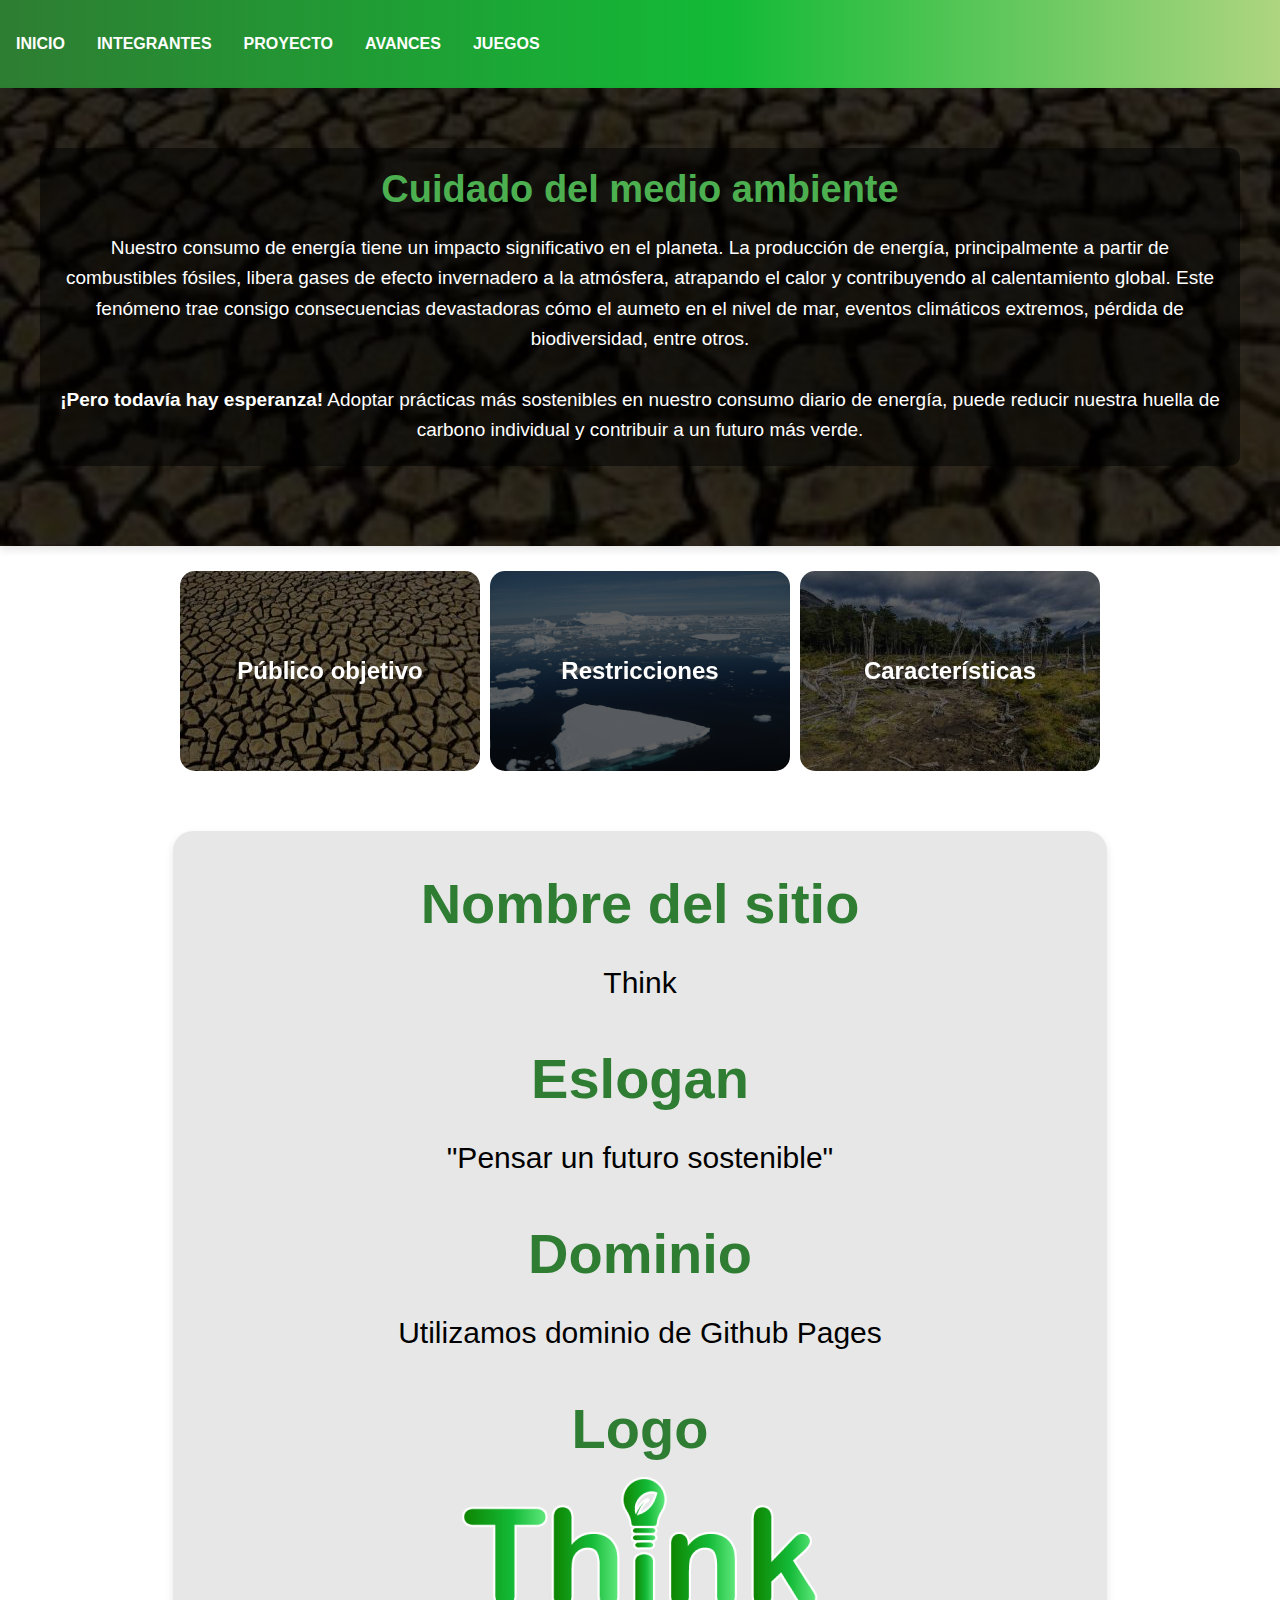
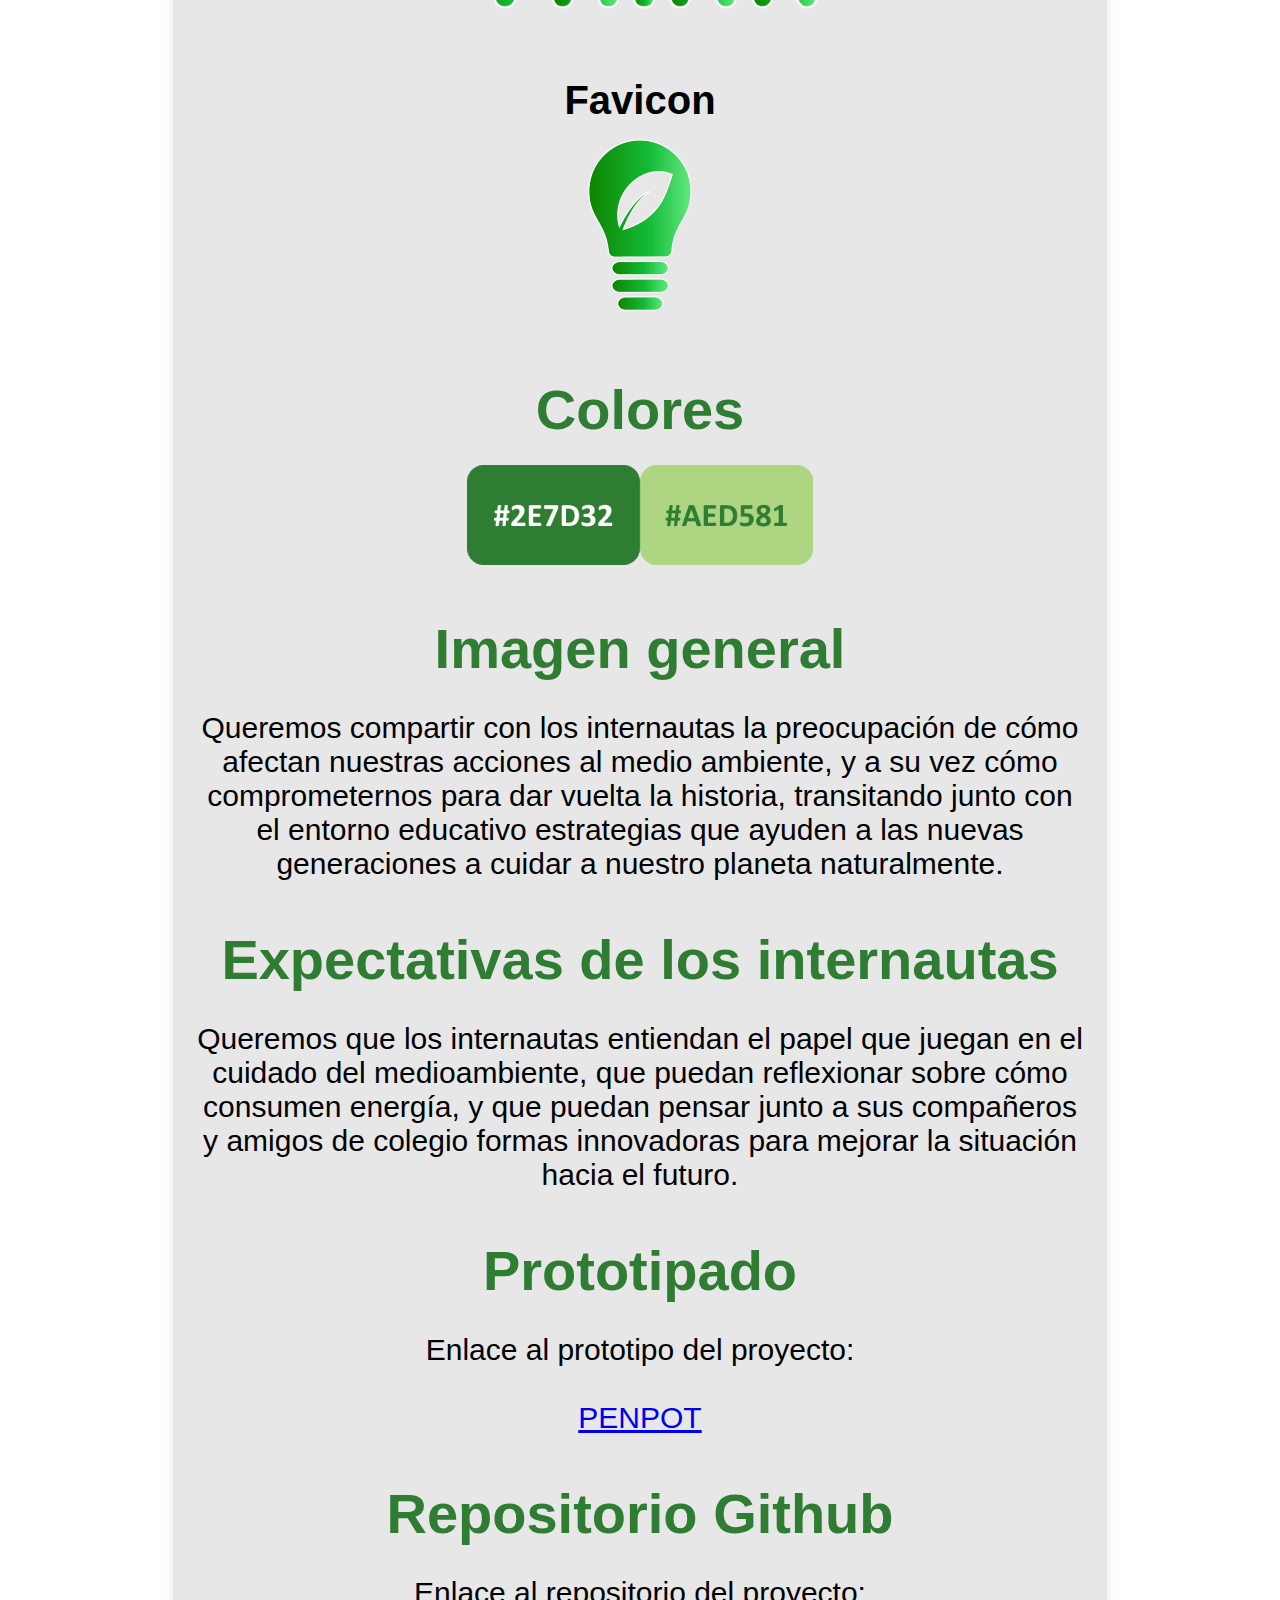
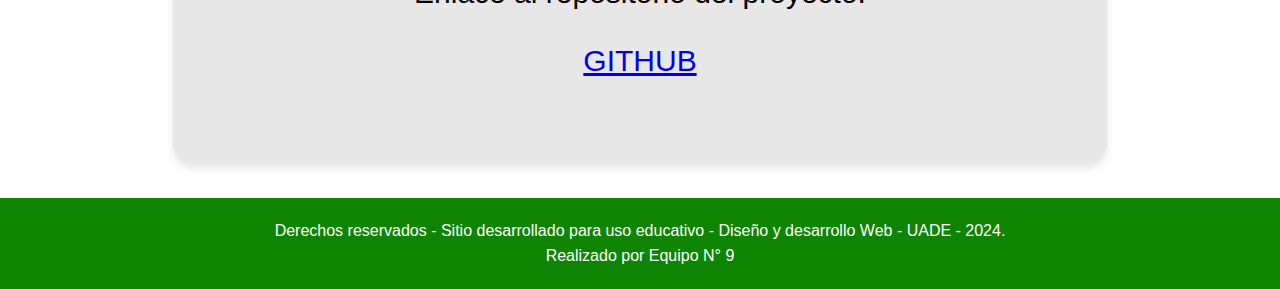
==== commit 114f5f8a: "Versión 16/6 07:48 (NR)" ====
--- a/avances.html
+++ b/avances.html
@@ -3,6 +3,7 @@
 <head>
     <meta charset="UTF-8">
     <meta name="viewport" content="width=device-width, initial-scale=1.0">
+    <link rel="icon" type="image/png" href="img/Logos/FAVICON.png">
     <title>TP GRUPAL - JUEGOS DE CONCIENTIZACIÓN</title> 
     <!--Página de TP Grupal para Diseño y Desarrollo Web-->
     <link rel="stylesheet" href="estilos.css">
@@ -82,7 +83,7 @@
 
  <section class="seccion-avance">
       <div class="titulo">
-          <h1>Nombre del Sitio</h1>
+          <h1>Nombre del sitio</h1>
       </div>
       <div class="datos-avance">
         <p>Think</p>
@@ -90,19 +91,78 @@
       <br><br>
       <div class="titulo">
         <h1>Eslogan</h1>
-    </div>
-    <div class="datos-avance">
-      <p>Pensar un futuro sostenible</p>
-    </div>
-    <br><br>
+      </div>
+      <div class="datos-avance">
+      <p>"Pensar un futuro sostenible"</p>
+      </div>
+      <br><br>
       <div class="titulo">
-        <h1>Logo</h1>
-    </div>
-    <div class="imglogoavance">
-      <img src="img/Logos/Logotipo_150px.png" alt="Logo del sitio">
-    </div>
-  
-  
+        <h1>Dominio</h1>
+      </div>
+      <div class="datos-avance">
+      <p>Utilizamos dominio de Github Pages</p>
+      </div>
+      <br><br>
+      <div class="titulo">
+      <h1>Logo</h1>
+      </div>
+      <div class="imglogoavance">
+      <img src="img/Logos/Logotipo-400px.png" alt="Logo del sitio">
+      </div>
+      <br><br>
+      <h1>Favicon</h1>
+      </div>
+      <br>
+      <div class="imglogoavance">
+      <img src="img/Logos/isotipo-color200px.png" alt="Favicon del sitio">
+      </div>
+      <br><br>
+      <div class="titulo">
+      <h1>Colores</h1>
+      </div>
+      <div class="imglogoavance">
+      <br>
+      <img src="img/UADE/Colores.png" alt="Logo del sitio">
+      </div>
+      <br><br>
+      <div class="titulo">
+      <h1>Imagen general</h1>
+      </div>
+      <div class="datos-avance">
+      <p>Queremos compartir con los internautas la preocupación de cómo afectan nuestras acciones al medio 
+        ambiente, y a su vez cómo comprometernos para dar vuelta la historia, transitando junto con el entorno 
+        educativo estrategias que ayuden a las nuevas generaciones a cuidar a nuestro planeta naturalmente.
+      </p>
+      </div>
+      <br><br>
+      <div class="titulo">
+      <h1>Expectativas de los internautas</h1>
+      </div>
+      <div class="datos-avance">
+      <p>Queremos que los internautas entiendan el papel que juegan en el cuidado del medioambiente, que 
+        puedan reflexionar sobre cómo consumen energía, y que puedan pensar junto a sus compañeros y amigos
+         de colegio formas innovadoras para mejorar la situación hacia el futuro.
+      </p>
+      </div>
+      <br><br>
+      <div class="titulo">
+        <h1>Prototipado</h1>
+      </div>
+      <div class="datos-avance">
+      <p>Enlace al prototipo del proyecto:<br><br>
+      <a href="https://design.penpot.app/#/view/e180278a-9a77-8036-8004-82f3e28cf0bc?page-id=e180278a-9a77-8036-8004-82f3e28cf0bd&section=interactions&index=0&share-id=293a2d3f-de7f-80de-8004-82fb0d0faf90" target="_blank">PENPOT</a>
+      </p>
+      </div>
+      <br><br>
+      <div class="titulo">
+        <h1>Repositorio Github</h1>
+      </div>
+      <div class="datos-avance">
+      <p>Enlace al repositorio del proyecto:<br><br>
+      <a href="https://github.com/nriggio-uade/TP-GRUPAL-JUEGOS-DE-CONCIENTIZACION" target="_blank">GITHUB</a>
+      </p>
+      </div>
+      <br><br> 
   
   
   </section>
--- a/estilos.css
+++ b/estilos.css
@@ -229,8 +229,8 @@
 /* UADE FIN */
 
 nav {
-background: rgb(14,132,0);
-background: linear-gradient(90deg, rgba(14,132,0,1) 0%, rgba(19,186,55,1) 58%, rgba(97,233,126,1) 100%);
+  background: rgb(46,125,50);
+  background: linear-gradient(90deg, rgba(46,125,50,1) 0%, rgba(19,186,55,1) 57%, rgba(174,213,129,1) 100%);
 color: #fff;
 font-weight: 600;
 padding: 30px 0;
@@ -254,8 +254,8 @@
 }
 
 nav li a:hover { /*Determina la propiedad al posicionarse en el botón*/
-  color: #084301;
-  background-color: #fff;
+  color: #2E7D32;
+  background-color: #AED581;
   transition: all .38s ease;
   border-radius: 50px;
 }
@@ -437,7 +437,7 @@
 }
 
 .button {
-  background-color: #0e8400;
+  background-color: #2E7D32;
   border: none;
   color: white;
   padding: 15px 32px;
@@ -456,7 +456,7 @@
 }
 
 .button:hover {
-  background-color: #084301;
+  background-color: #AED581;
   transition: all 0.38s ease;
 }
 
